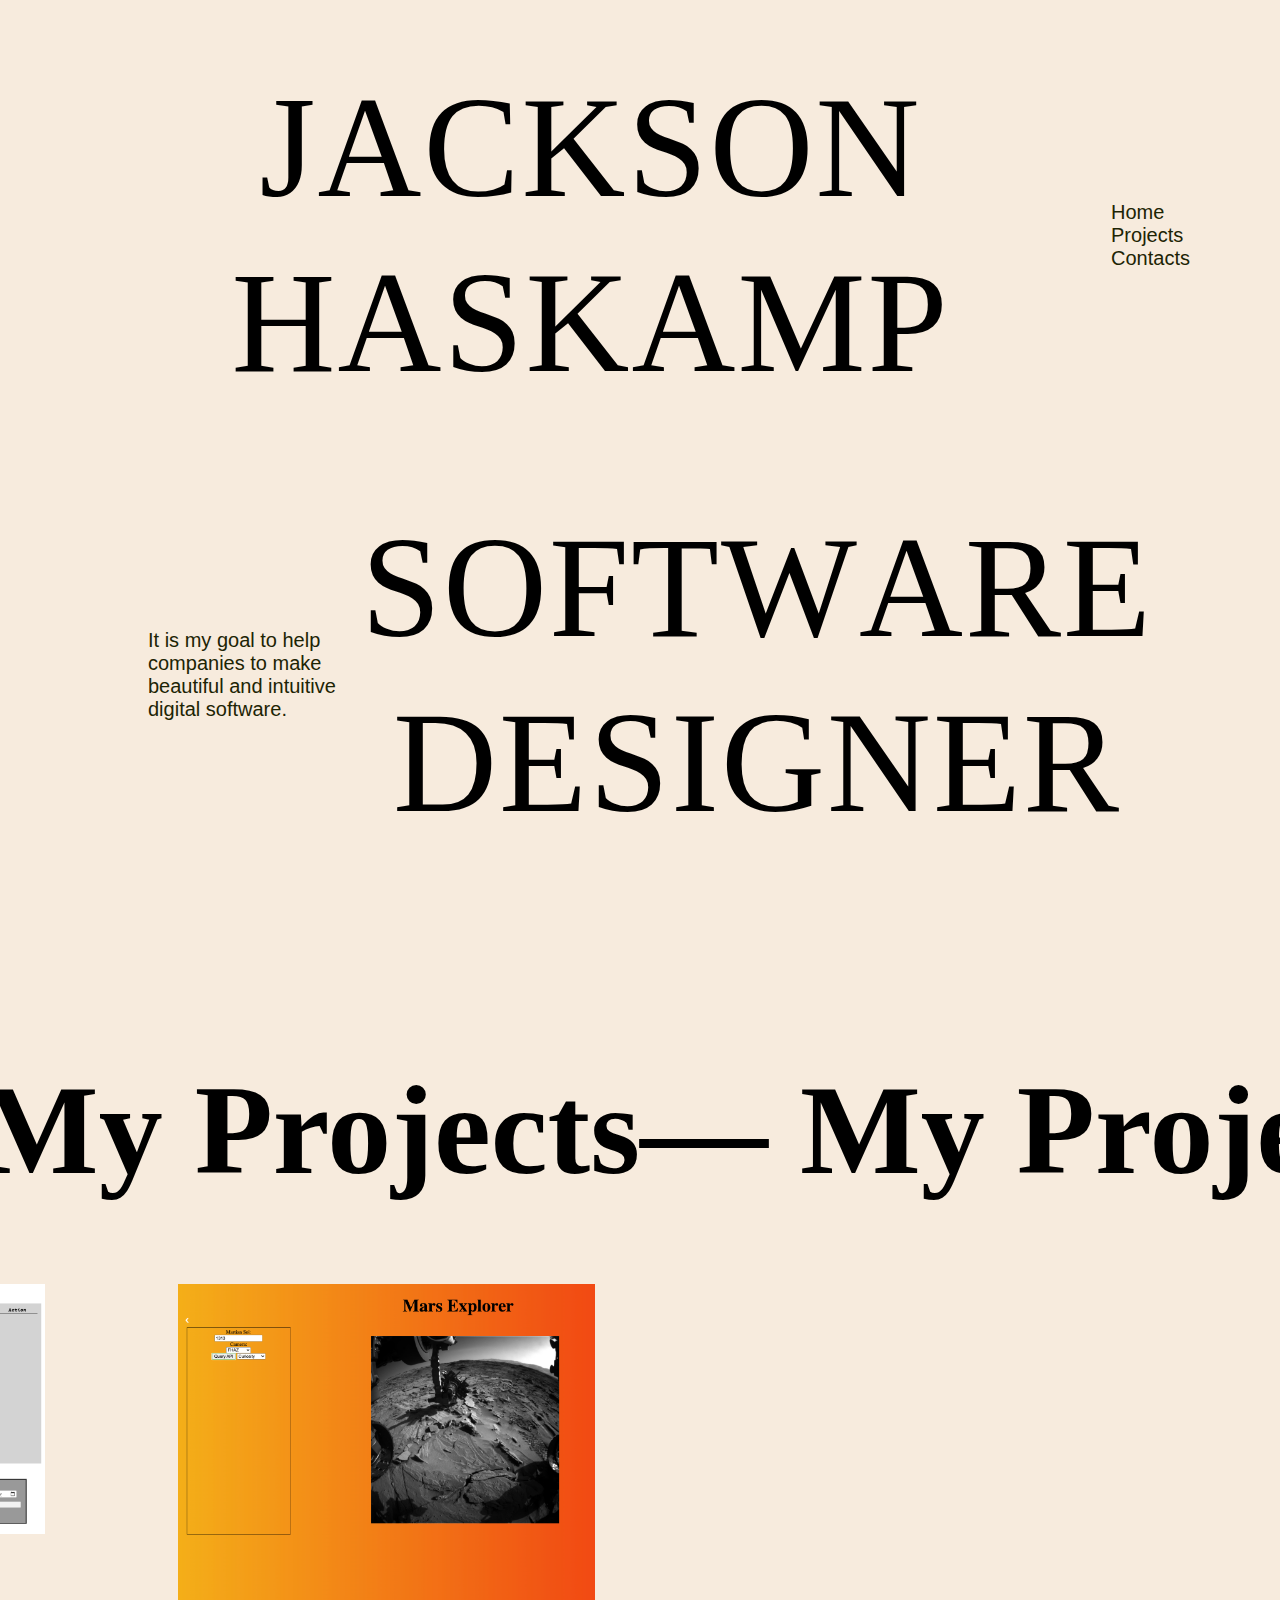
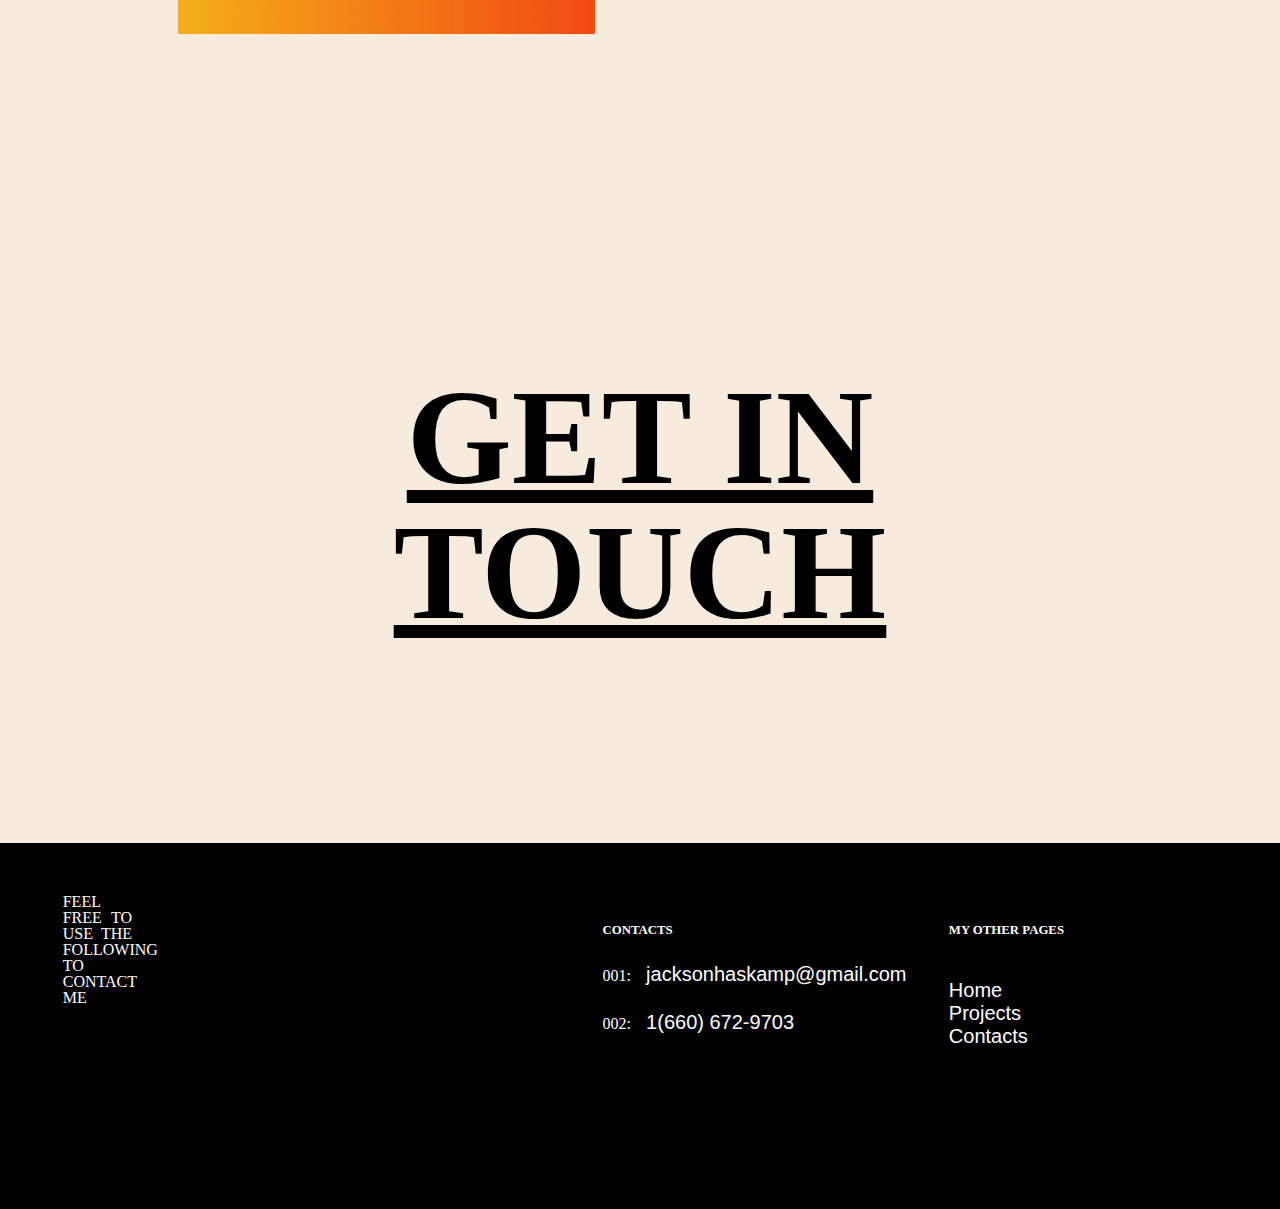
==== index.html @ 6d9b4dc5 "added fg-pages" ====
<!DOCTYPE html>
<!--Font theme used/inspired:
    Pickle Bloom by taraashleyward
    https://www.colourlovers.com/color/807F79/Pewter_Figurine

    also, Fortress by ABParsons
    https://www.colourlovers.com/palette/4831342/fortress
-->
<html lang="en">
  <head>
    <meta charset="UTF-8">
    <meta name="viewport" content="width=device-width, initial-scale=1.0">
    <meta http-equiv="X-UA-Compatible" content="ie=edge">
    <title>Jackson Haskamp</title>
    <link rel="stylesheet" href="styles.css">
    <link rel="stylesheet" href="assets/hover.css">
    <script src="https://ajax.googleapis.com/ajax/libs/jquery/3.5.1/jquery.min.js"></script>
      
  </head>
  <body>
        <header>
            <div id="header-container">
                <div class="fullname-container layer2">
                    <div class="name-container firstname">
                        <span class="letter">J</span>
                        <span class="letter">A</span>
                        <span class="letter">C</span>
                        <span class="letter">K</span>
                        <span class="letter">S</span>
                        <span class="letter">O</span>
                        <span class="letter">N</span>
                    </div>
                     <div class="name-container lastname">
                        <span class="letter">H</span>
                        <span class="letter">A</span>
                        <span class="letter">S</span>
                        <span class="letter">K</span>
                        <span class="letter">A</span>
                        <span class="letter">M</span>
                        <span class="letter">P</span>
                     </div>

                </div>

                
            </div>
                <nav class="nav-links">
                    <ul>
                        <li><a>Home</a></li>
                        <!-- <li><a>About</a></li> -->
                        <li><a href="#project-ticker">Projects</a></li>
                        <li><a>Contacts</a></li>
                    </ul>
                    
                </nav>
             
        </header>
      <header>
          <nav class="nav-links">
                    <li>It is my goal to help companies to make beautiful and intuitive digital software.</li>
                </nav>
            <div class="header-container">
                <div class="fullname-container layer2">
                    <div class="name-container firstname">
                        <span class="letter">S</span>
                        <span class="letter">O</span>
                        <span class="letter">F</span>
                        <span class="letter">T</span>
                        <span class="letter">W</span>
                        <span class="letter">A</span>
                        <span class="letter">R</span>
                        <span class="letter">E</span>
                    </div>
                     <div class="name-container lastname">
                        <span class="letter">D</span>
                        <span class="letter">E</span>
                        <span class="letter">S</span>
                        <span class="letter">I</span>
                        <span class="letter">G</span>
                        <span class="letter">N</span>
                        <span class="letter">E</span>
                        <span class="letter">R</span>
                     </div>

                </div>

                
            </div>
                
             
        </header>
      <main class="main-content">
         
             
          
        <section class="project-section">
          
            <div id="project-ticker" class="ticker">
                    <h1 id="project-header">— My Projects</h1>
                    <h1 id="project-header">— My Projects</h1>
                    <h1 id="project-header">— My Projects</h1>
                    <h1 id="project-header">— My Projects</h1>
                    <h1 id="project-header">— My Projects</h1>
                    <h1 id="project-header">— My Projects</h1>
                    <h1 id="project-header">— My Projects</h1>
                    <h1 id="project-header">— My Projects</h1>
                    <h1 id="project-header">— My Projects</h1>
                    <h1 id="project-header">— My Projects</h1>
                    <h1 id="project-header">— My Projects</h1>
                    <h1 id="project-header">— My Projects</h1>
                    <h1 id="project-header">— My Projects</h1>
                    <h1 id="project-header">— My Projects</h1>
                    <h1 id="project-header">— My Projects</h1>
                    <h1 id="project-header">— My Projects</h1>
                    
                </div>
            <div class="project-flex-box">
                
                
                <div class="flex-row">
                    <div onclick="window.location.href = 'to-do-list.html';" id="to-do-list-thumbnail" class="hvr-bob"></div>
                     <div class="spacer"></div>
                    <div id="mars-thumbnail" onclick="window.location.href = 'Mars_Rover_API/index.html';" class="hvr-bob"></div>
                    <div class="spacer"></div>
                    <div onclick="window.location.href = 'Ableton/index.html';"  id="ableton-thumbnail" class="hvr-bob"></div>
                    
                </div>
                
            </div>
            
            
          </section>
          
            
      </main>
      <section>
        <h1 class="footer-header">GET IN TOUCH</h1>
      </section>
      <footer id="_footer">
        
        <div class="footer-container">
            
            <div class="footer-grid">
                <div class="fg-desc">
                    <div>FEEL FREE TO USE THE FOLLOWING TO CONTACT ME</div>
                </div>
                <div class="fg-socials">
                    
                </div>
                <div class="fg-contacts">
                    <h4 class="footer-gen-title">CONTACTS</h4>
                    
                    <div class="fg-contact-items">
                        <span class="c-num">001:</span> <a class="f-link" href="mailto:jacksonhaskamp@gmail.com"> jacksonhaskamp@gmail.com</a>
                    </div>
                    <div class="fg-contact-items">
                         <span class="c-num">002:</span> <a class="f-link">1(660) 672-9703</a>
                    </div>
                   
                    
                   
                </div>
                <div class="fg-pages">
                    <h4 class="footer-gen-title">MY OTHER PAGES</h4>
                    <div>
                        <ul class="page-links">
                            <li><a class="f-link" href="#header-container ">Home</a></li>
                            <!-- <li><a class="f-link" href>About</a></li> -->
                            <li><a class="f-link" href="#project-ticker">Projects</a></li>
                            <li><a class="f-link" href="#_footer">Contacts</a></li>
                        </ul>
                        
                    </div>
                </div>
            </div>
          
        </div>
      </footer>
	
  </body>
    <script src="app.js"></script>
</html>
---- styles.css ----
@font-face { font-family: Oswald; src: url('assets/Oswald-VariableFont_wght.TTF'); } 

section {
    position: relative;
    display: flex;
    flex-direction: column;
    align-items: center;
    min-height: 450px;
    padding: 100px 20vw;
    text-align: center;
}
section h1 {
    margin-bottom: 10vh;

}
.page-links {
    list-style: none;
    text-align: left;
    padding-left: 0;
}
.page-links li a {
    color: white;
    text-decoration: none;
    text-decoration-color: white;
}
footer {
    margin-top: 1vw;
    padding-top: 4vw;
    background-color: black;
}
.footer-grid {
    
    display: grid;
    width: 100%;
    grid-template-columns: 14.11% 27.06% 27.06% 31.77%;
    grid-auto-flow: column;
    color: white;
}
.footer-container {
   
    width: 100%;
    position: relative;
    padding-left: 4.9vw;
    padding-right: 4.9vw;
    height: 35vh;
    
    color: white;
}
.c-num {
    margin-right: .875vw;
}
.f-link {
    text-decoration: none;
    color: white;
    font-size: 1    vw;
   
}
.fg-desc {
/*    font-size: .625vw;*/
    line-height: 1em;
    max-width: 5.41667vw;
    text-align: justify;
}
.footer-header {
    text-align: center;
    color: black;
    
    line-height: 1em;
    font-size: 15vh;
    text-decoration-line: underline;
    text-decoration-style: solid;
    
}
.footer-gen-title {
    font-size: 1vw;
    line-height: 1em;
    padding-bottom: 0;
    margin-bottom: 0;
}
.fg-contacts {
    display: block;
}
.fg-contacts > * {
   padding: .8rem;
}
.fg-pages > * {
    padding: .8rem;
 }

.fg-contact-items {
    display: block;
}
body {
   
    box-sizing: border-box;
    margin: 0;
    padding: 0;
    
    background-color: rgb(247, 235, 221);
}
li, a, button {
    font-family: "Oswald", sans-serif;
    font-weight: 500;
    font-size: 20px;
    color: #1D2404;
    text-decoration: none;
}
header {
    display: flex;
    justify-content: space-between;
    align-items: center;
    padding: 30px 10%;

}
#header-container {
    display: flex;
    justify-content: space-between;
    align-items: center;
    padding: 30px 10%;
   
}
.logo {
    cursor: pointer;
    
}
.nav-links {
    list-style: none;
    flex-direction: column;
    
}
.nav-links li {
    display: flex;
    padding: 0px 20px;
    flex-direction: column;
}

.nav-links li a {
    transition: all 0.4s ease 0s;
}
.nav-links li a:hover {
    transition: all 0.3s ease 0s;
    color: #164459;
}
button {
    padding: 10px 25px;
    background-color: rgba(22,68,89,1);
    border: none;
    border-radius: 55px;
    cursor: pointer;
     transition: all 0.4s ease 0s;
}
button:hover {
    background-color: rgba(22,68,89,0.8);
}





.spacer {
    
    width: 10%;
    background-repeat: no-repeat;
    background-position: center;
    background-size: cover;
    
}
.flex {
    display: flex;
    flex-direction: row;
}
.main-content {
    height: 100vh;
   
}


.name-container {
    display: flex;
    flex-flow: row;
}
.fullname-container {
    display: flex;
    flex-flow: column;
    align-items: center;
    

}

.letter {
    font-size: 9em;
    margin: 5px 1px;
}
.flex-row {
    display: flex;
    flex-flow: row;
    justify-content: space-between;
}
#to-do-list-thumbnail {
     background-image: url(assets/Todo-list-thumnail.png);
     background-repeat: no-repeat;
    background-size: cover;
    width: 240px;
    height: 250px;
}
#ableton-thumbnail {
    background-image: url(assets/AbletonThumbnail.png);
     background-repeat: no-repeat;
    background-size: cover;
    width: 850px;
    height: 450px;
    overflow: visible;
}
#mars-thumbnail {
    background-image: url(assets/Mars-API-Thumbmnail.png);
    background-repeat: no-repeat;
    background-size: cover;
    width: 500px;
    height: 350px;
}
#project-header {
    font-size: 10vw;
    line-height: 1em;
    
}
.ticker {
    display: flex;
    white-space: nowrap;
    align-items: center;
    width: fit-content; 
    
/*   ticker animation codepen : https://codepen.io/lewismcarey/pen/GJZVoG */
    -webkit-animation-iteration-count: infinite; 
            animation-iteration-count: infinite;
    -webkit-animation-timing-function: ease-in;
            animation-timing-function: ease-in;
    animation-duration: 25s;
    animation-direction: linear;
    animation-duration: 25s;

  animation: ticker 10s ease-in infinite;
    
}
html, body {
    max-width: 100%;
    overflow-x: hidden;
}


@keyframes ticker {
  0% {
    transform: translate3d(0, 0, 0);
  }

  100% {
    transform: translate3d(-108rem, 0, 0);
  }
}
@keyframes ticker-reverse {
  0% {
    transform: translate3d(0, 0, 0);
  }

  100% {
    transform: translate3d(108rem, 0, 0);
  }
}
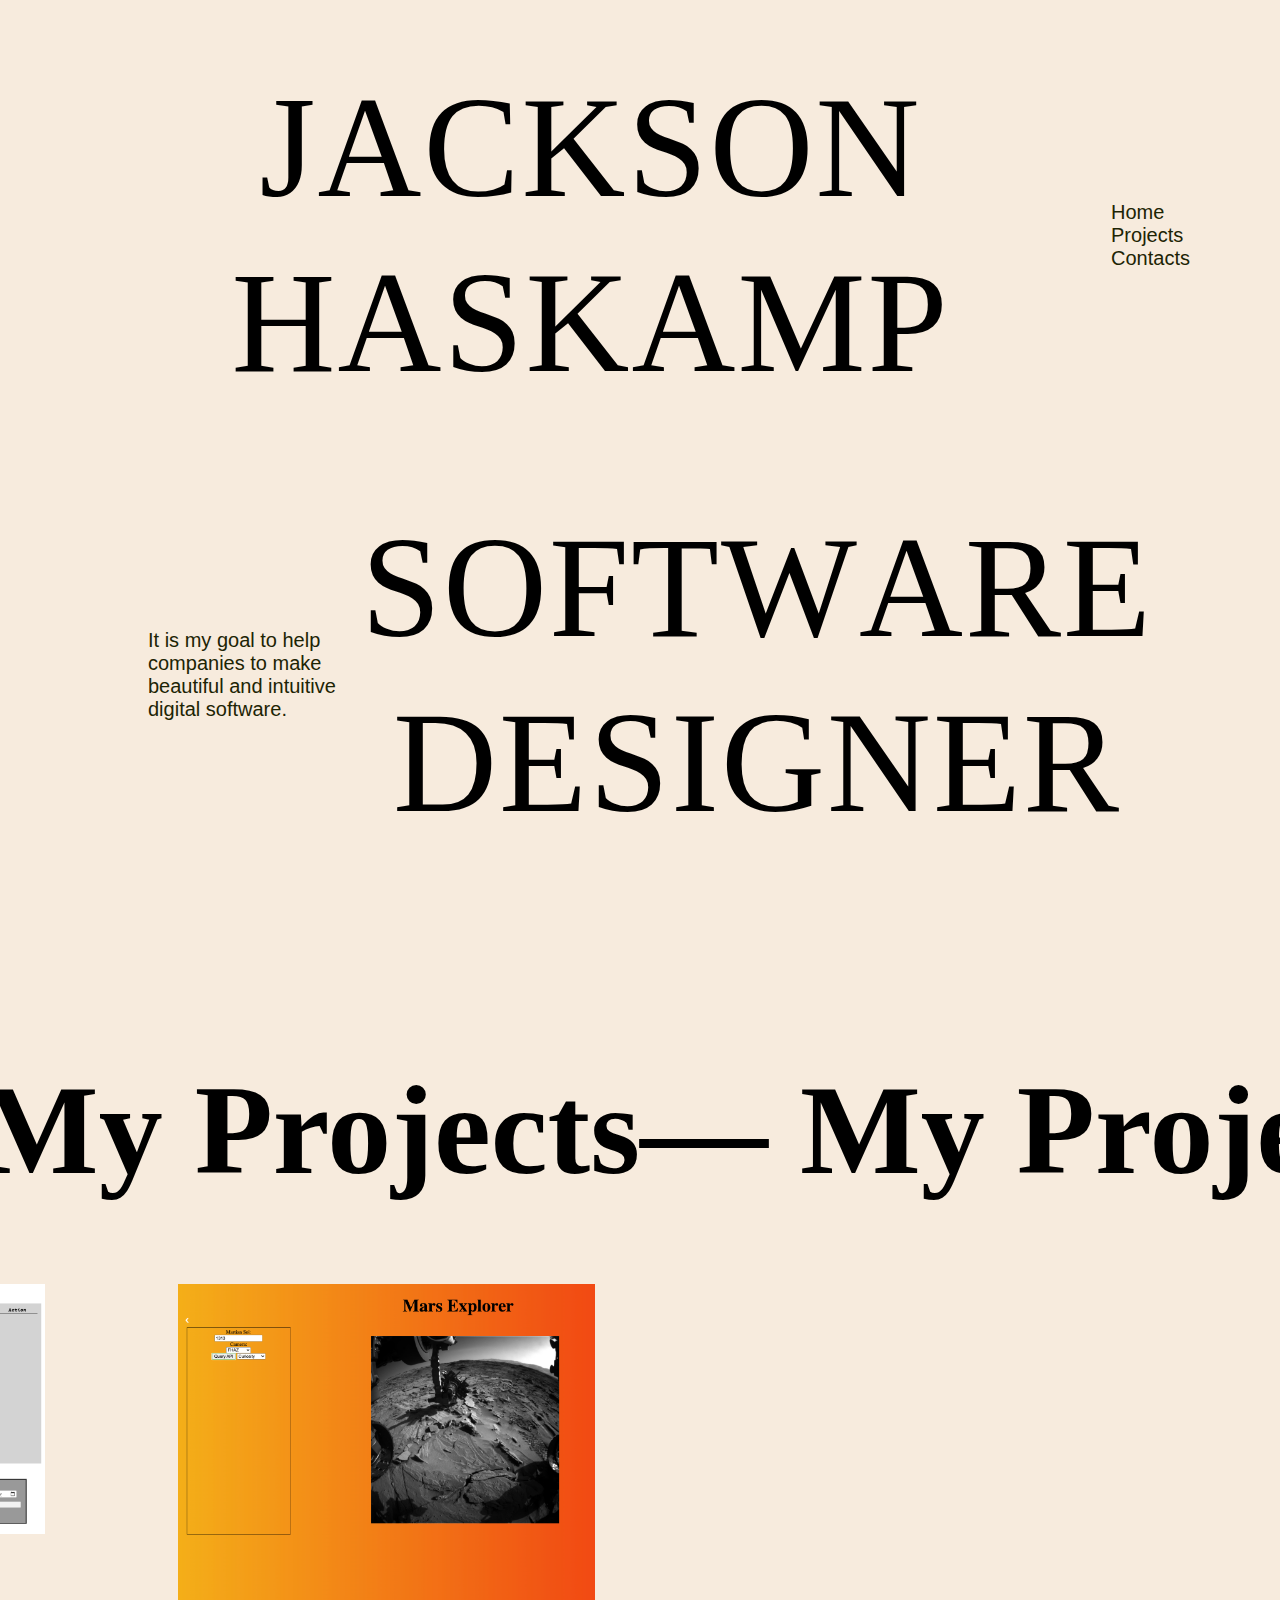
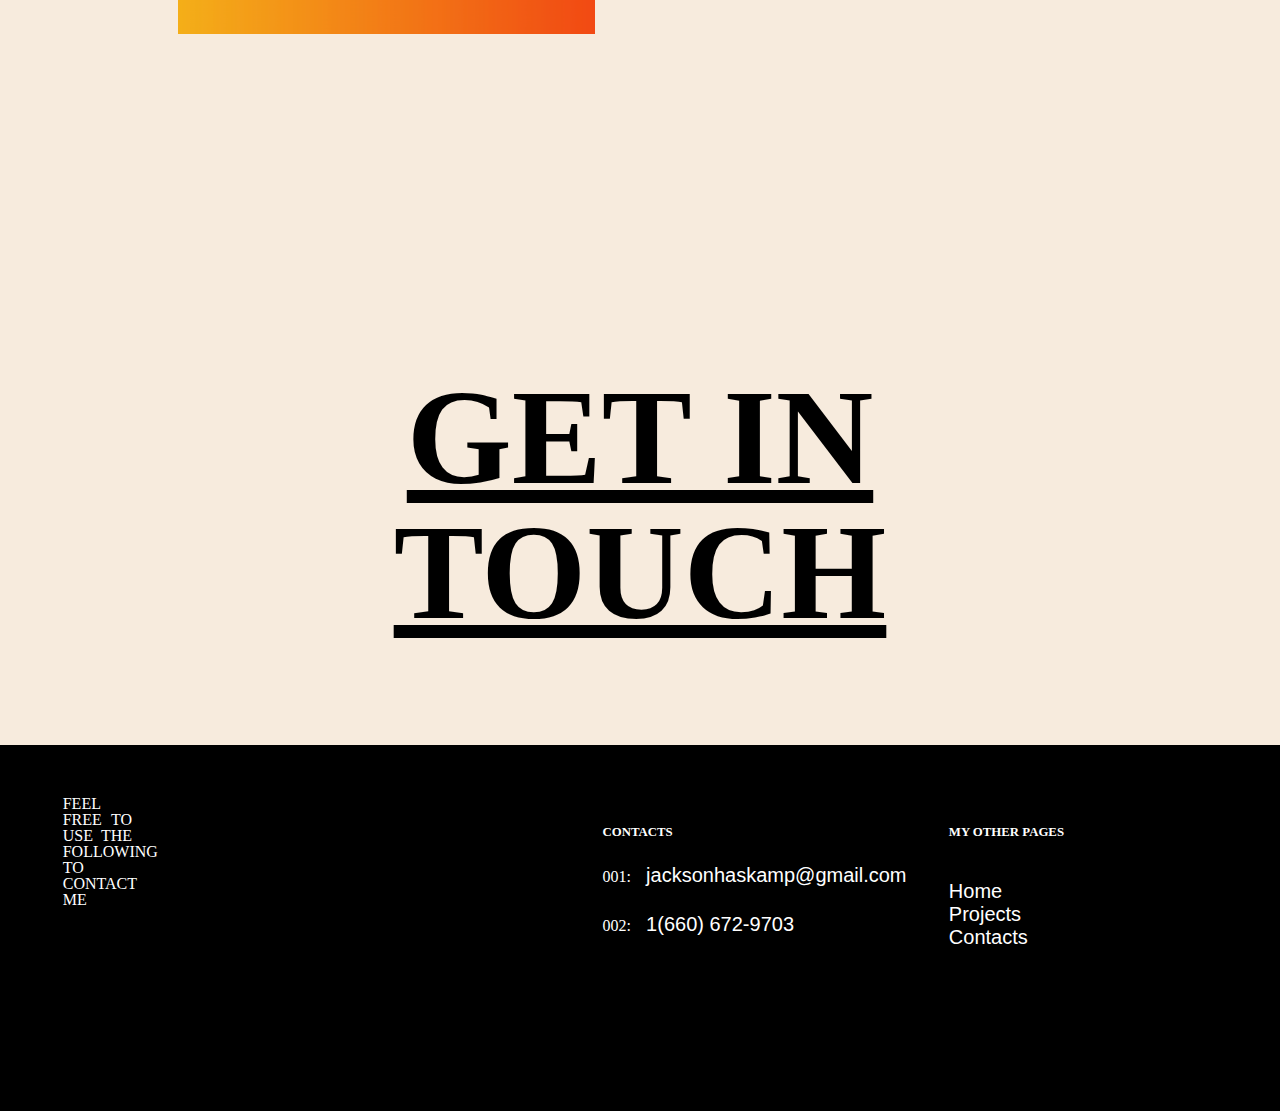
==== commit 9e03ce87: "added a tag hrefs and footer title stylings" ====
--- a/index.html
+++ b/index.html
@@ -46,10 +46,10 @@
             </div>
                 <nav class="nav-links">
                     <ul>
-                        <li><a>Home</a></li>
+                        <li><a href="#header-container">Home</a></li>
                         <!-- <li><a>About</a></li> -->
                         <li><a href="#project-ticker">Projects</a></li>
-                        <li><a>Contacts</a></li>
+                        <li><a href="#_footer">Contacts</a></li>
                     </ul>
                     
                 </nav>
@@ -133,7 +133,7 @@
           
             
       </main>
-      <section>
+      <section class="footer-header-section">
         <h1 class="footer-header">GET IN TOUCH</h1>
       </section>
       <footer id="_footer">
--- a/styles.css
+++ b/styles.css
@@ -61,10 +61,13 @@
     max-width: 5.41667vw;
     text-align: justify;
 }
+.footer-header-section {
+    padding-bottom: .175vw;
+    height: 10vh;
+}
 .footer-header {
     text-align: center;
     color: black;
-    
     line-height: 1em;
     font-size: 15vh;
     text-decoration-line: underline;
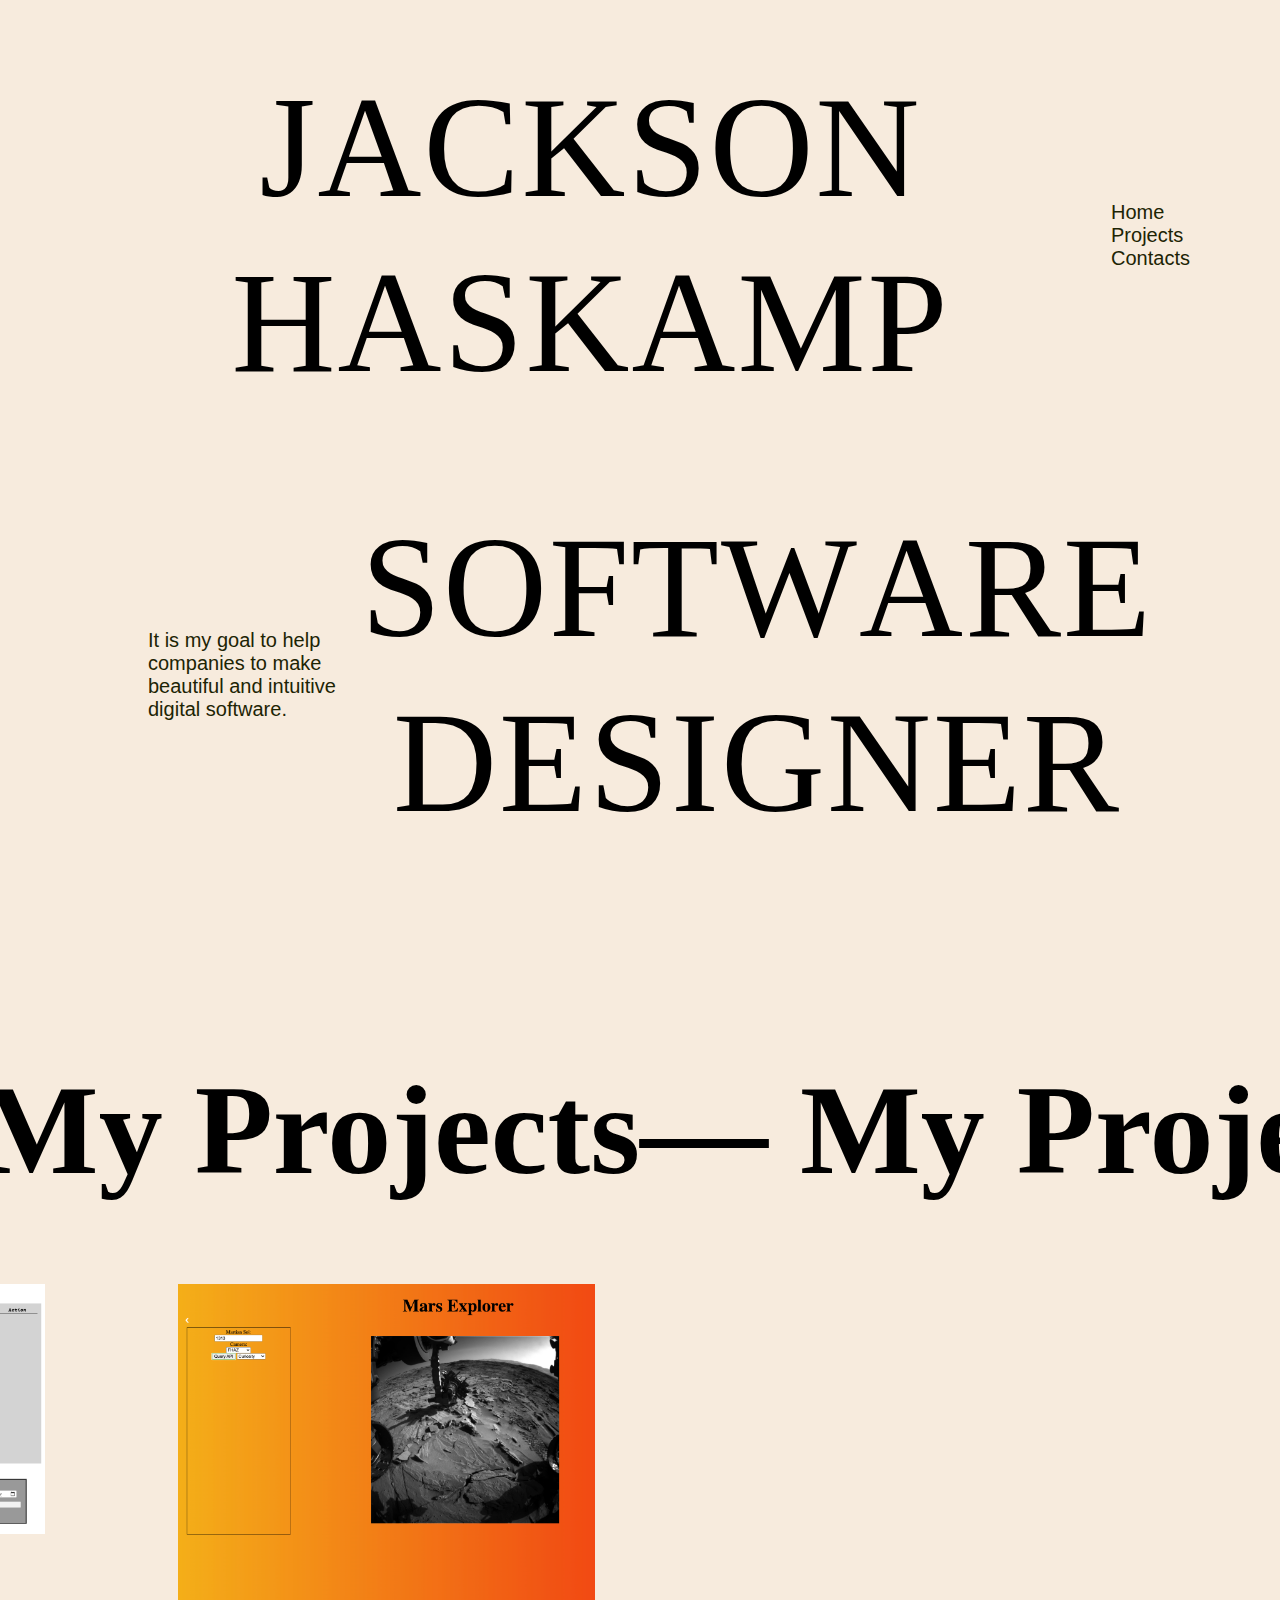
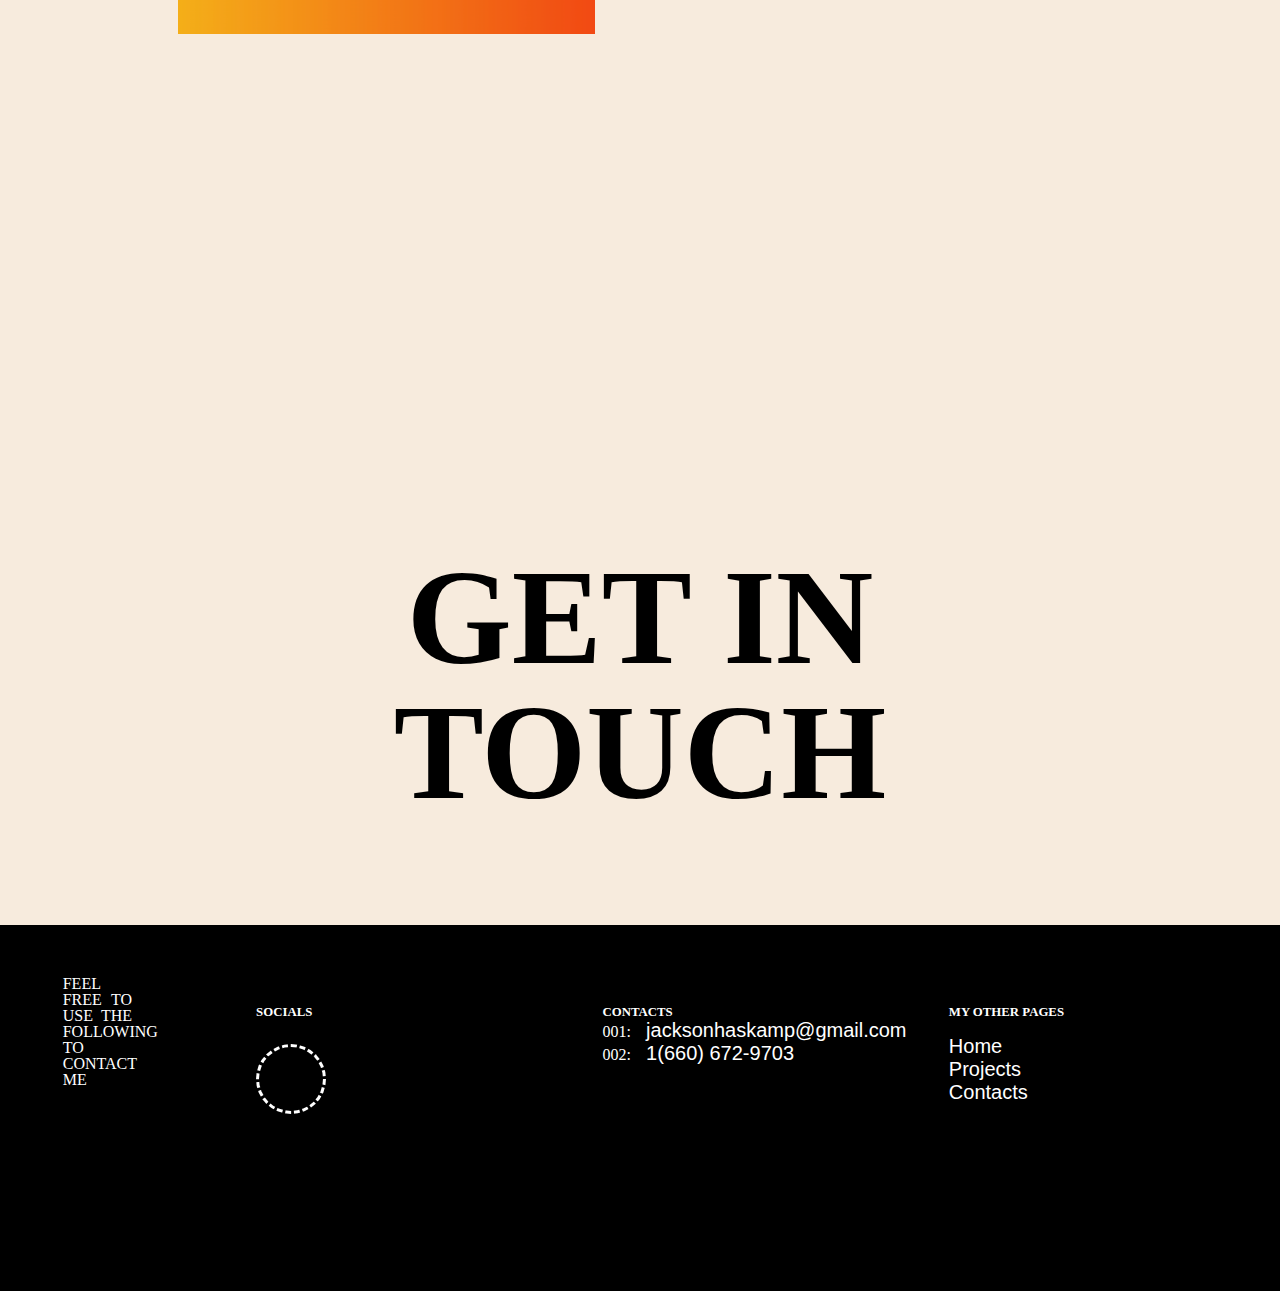
==== commit 0a1c510f: "created base social-bubble" ====
--- a/index.html
+++ b/index.html
@@ -135,6 +135,11 @@
       </main>
       <section class="footer-header-section">
         <h1 class="footer-header">GET IN TOUCH</h1>
+        <!-- <div class="cards">
+
+
+
+        </div> -->
       </section>
       <footer id="_footer">
         
@@ -145,7 +150,12 @@
                     <div>FEEL FREE TO USE THE FOLLOWING TO CONTACT ME</div>
                 </div>
                 <div class="fg-socials">
-                    
+                    <h4 class="footer-gen-title">SOCIALS</h4>
+                    <div class="bubble-container">
+
+                        <div class="social-bubble"></div>
+
+                    </div>
                 </div>
                 <div class="fg-contacts">
                     <h4 class="footer-gen-title">CONTACTS</h4>
--- a/styles.css
+++ b/styles.css
@@ -70,8 +70,8 @@
     color: black;
     line-height: 1em;
     font-size: 15vh;
-    text-decoration-line: underline;
-    text-decoration-style: solid;
+    /* text-decoration-line: underline; */
+    /* text-decoration-style: solid; */
     
 }
 .footer-gen-title {
@@ -83,10 +83,8 @@
 .fg-contacts {
     display: block;
 }
-.fg-contacts > * {
-   padding: .8rem;
-}
-.fg-pages > * {
+
+.fg-pages, .fg-contacts, .fg-socials > * {
     padding: .8rem;
  }
 
@@ -173,7 +171,7 @@
     flex-direction: row;
 }
 .main-content {
-    height: 100vh;
+    height: 120vh;
    
 }
 
@@ -226,6 +224,7 @@
     line-height: 1em;
     
 }
+
 .ticker {
     display: flex;
     white-space: nowrap;
@@ -269,4 +268,12 @@
   }
 }
 
-
+.social-bubble {
+    width: 4rem;
+    background-color: black;
+    border-color: white;
+    border-style: dashed;
+    height: 4rem;
+    border-radius: 50%;
+}
+
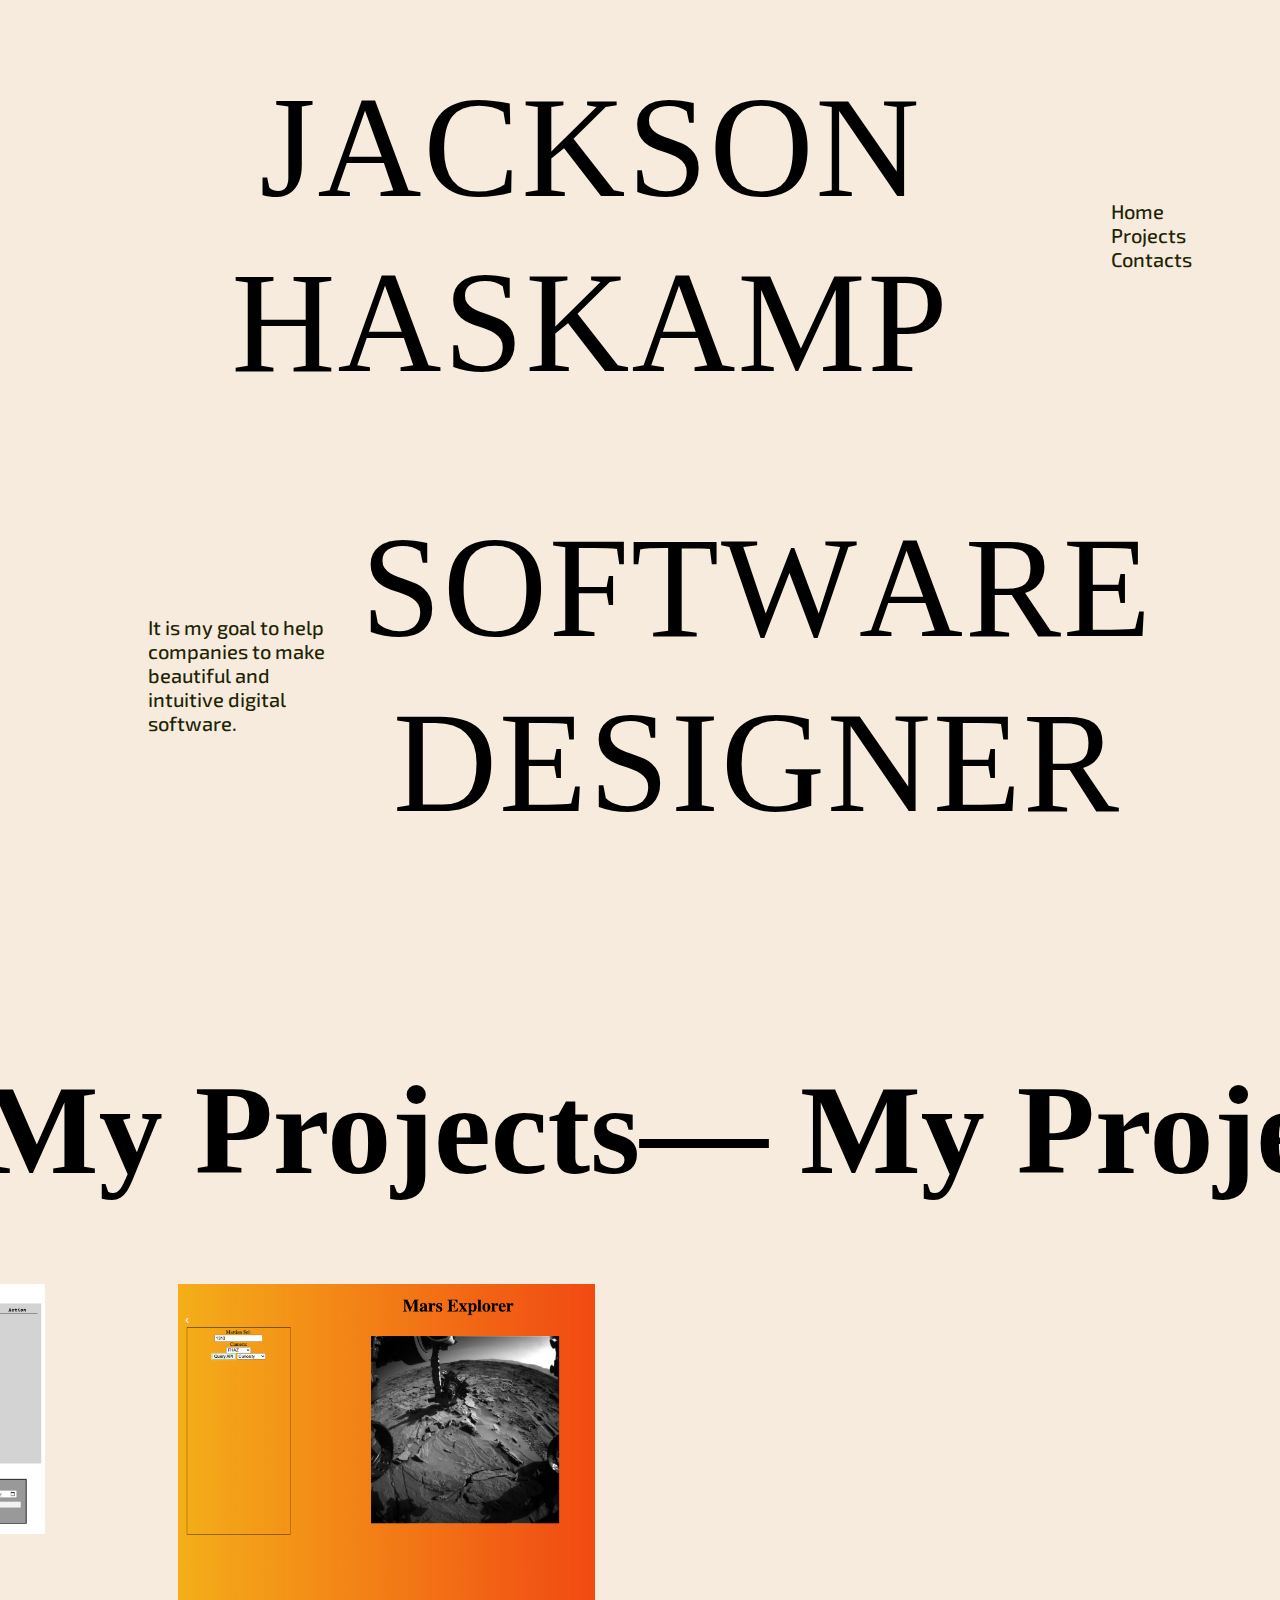
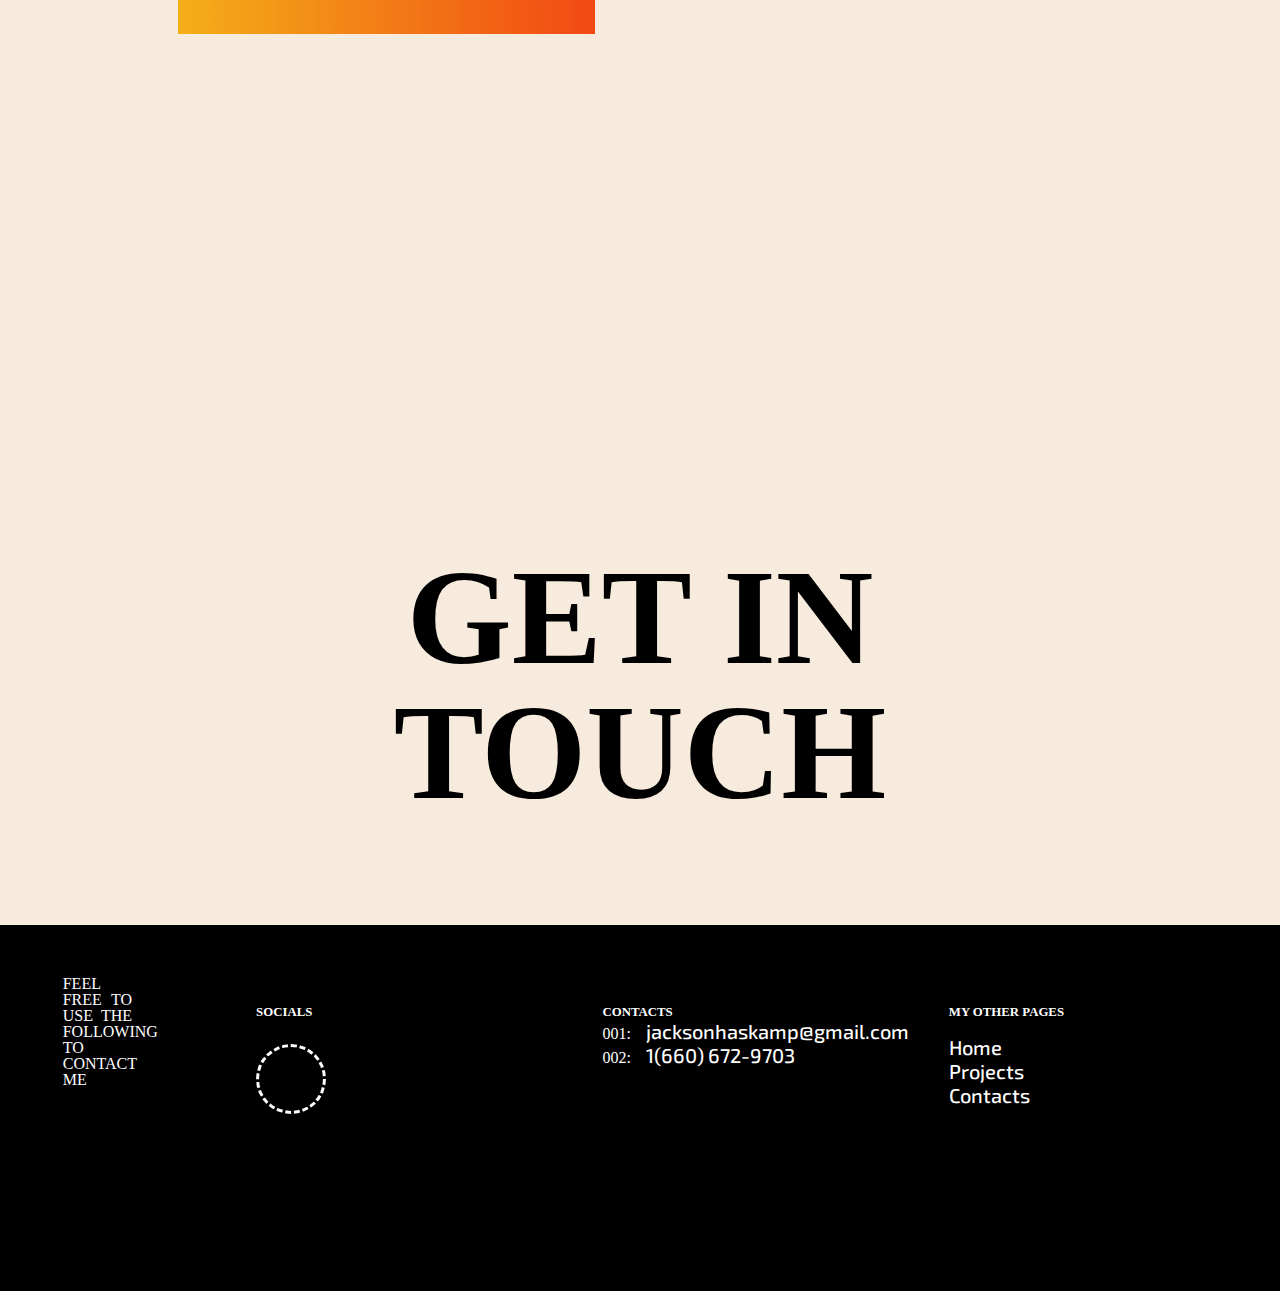
==== commit 1bee597f: "updated font" ====
--- a/index.html
+++ b/index.html
@@ -14,6 +14,9 @@
     <title>Jackson Haskamp</title>
     <link rel="stylesheet" href="styles.css">
     <link rel="stylesheet" href="assets/hover.css">
+    <link rel="preconnect" href="https://fonts.googleapis.com">
+<link rel="preconnect" href="https://fonts.gstatic.com" crossorigin>
+<link href="https://fonts.googleapis.com/css2?family=Exo+2:wght@600&display=swap" rel="stylesheet">
     <script src="https://ajax.googleapis.com/ajax/libs/jquery/3.5.1/jquery.min.js"></script>
       
   </head>
--- a/styles.css
+++ b/styles.css
@@ -1,4 +1,5 @@
-@font-face { font-family: Oswald; src: url('assets/Oswald-VariableFont_wght.TTF'); } 
+/* @font-face { font-family: Oswald; src: url('assets/Oswald-VariableFont_wght.TTF'); }  */
+
 
 section {
     position: relative;
@@ -100,7 +101,8 @@
     background-color: rgb(247, 235, 221);
 }
 li, a, button {
-    font-family: "Oswald", sans-serif;
+    /* font-family: "Oswald", sans-serif; */
+    font-family: 'Exo 2', sans-serif;
     font-weight: 500;
     font-size: 20px;
     color: #1D2404;
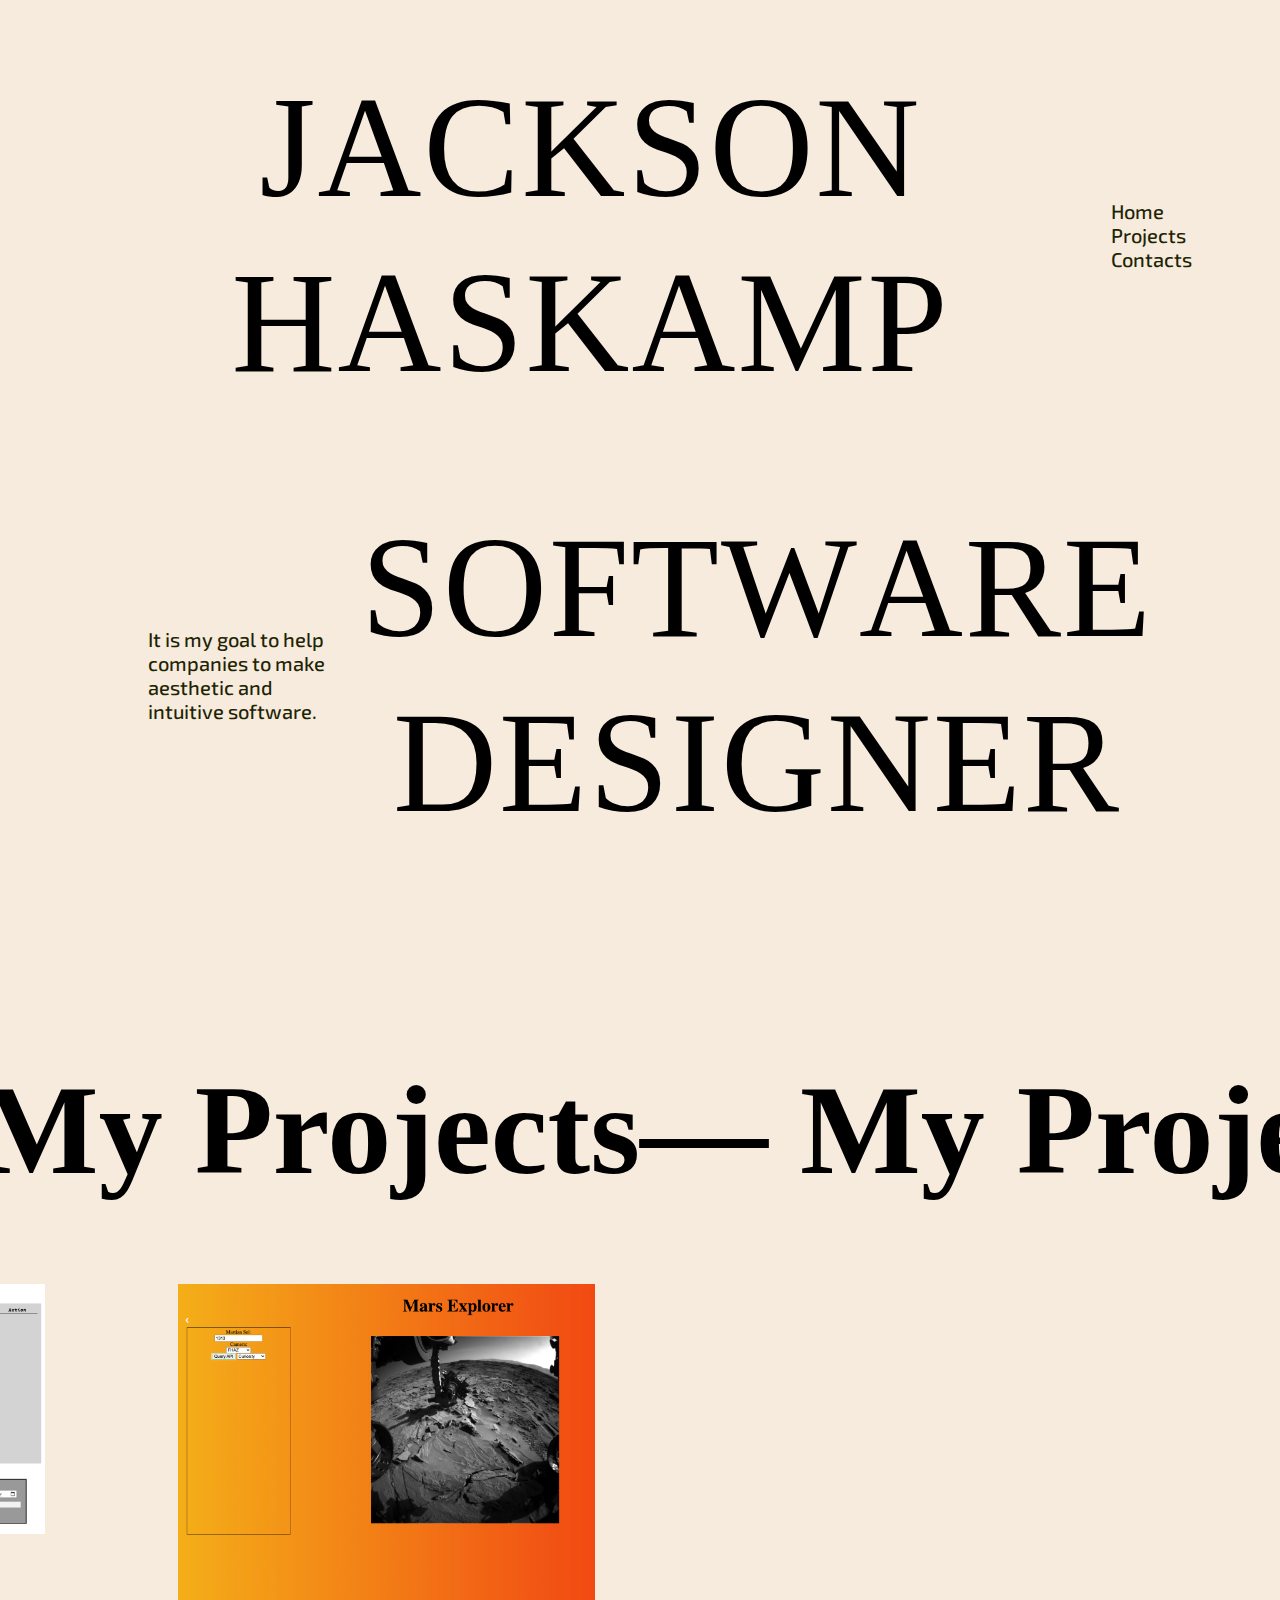
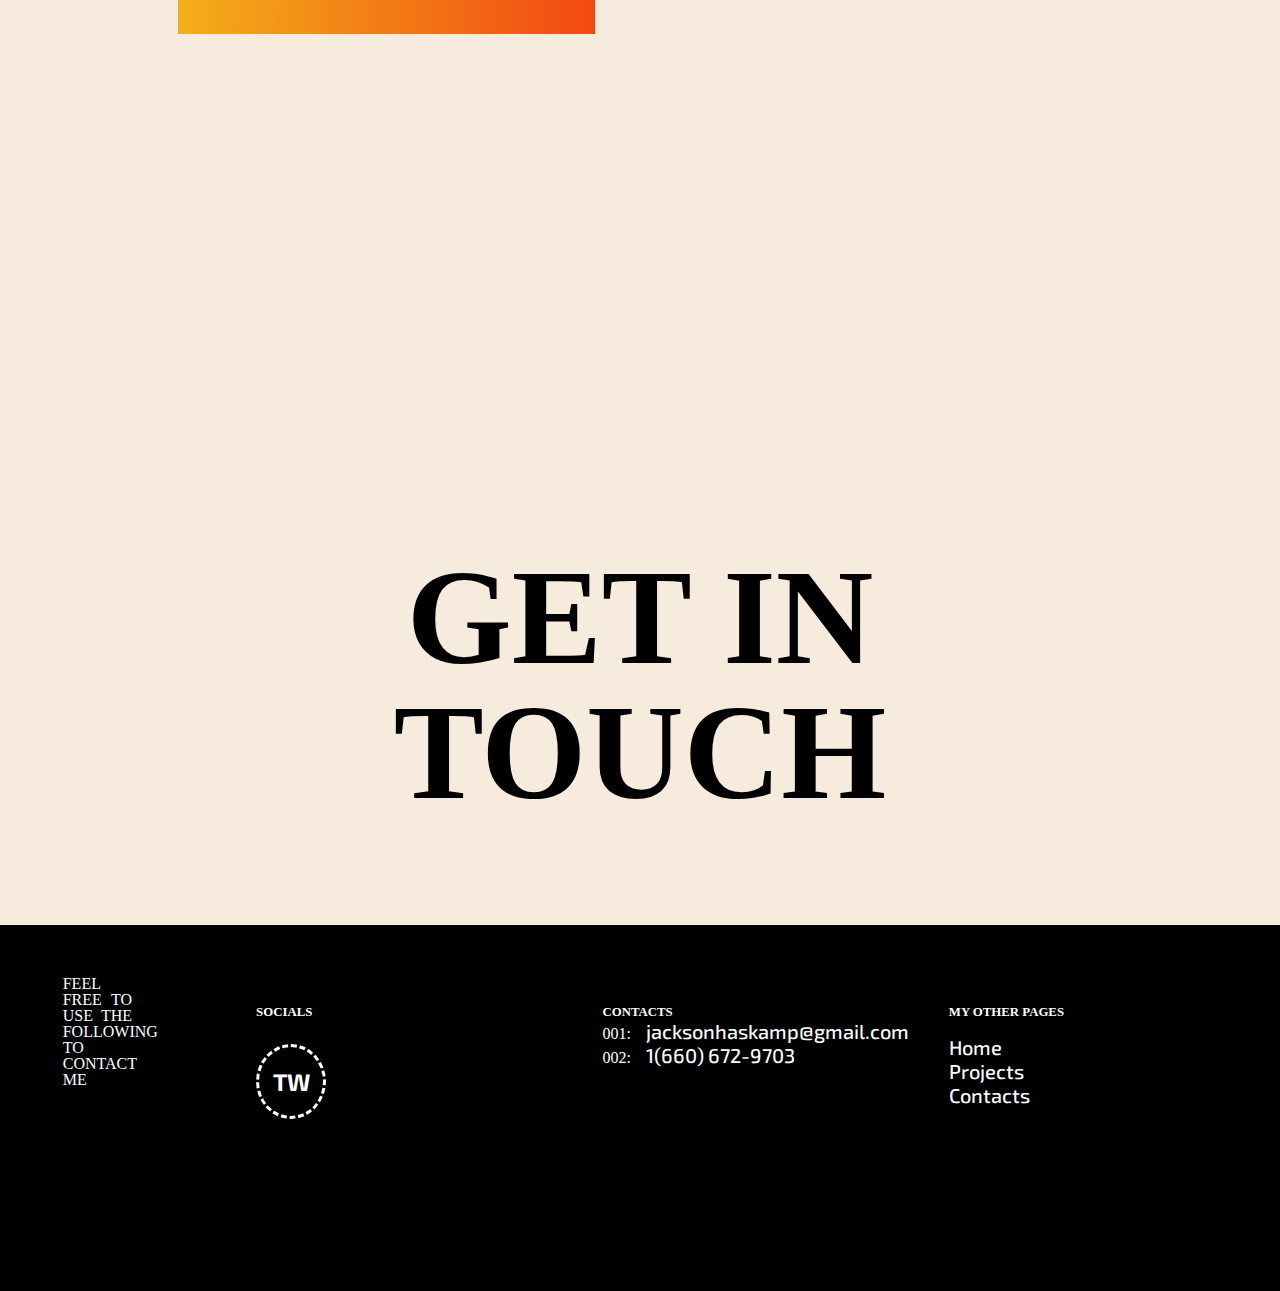
==== commit 225fde29: "fixed link to ableton, added TW link" ====
--- a/index.html
+++ b/index.html
@@ -60,7 +60,7 @@
         </header>
       <header>
           <nav class="nav-links">
-                    <li>It is my goal to help companies to make beautiful and intuitive digital software.</li>
+                    <li>It is my goal to help companies to make aesthetic and intuitive software.</li>
                 </nav>
             <div class="header-container">
                 <div class="fullname-container layer2">
@@ -156,7 +156,7 @@
                     <h4 class="footer-gen-title">SOCIALS</h4>
                     <div class="bubble-container">
 
-                        <div class="social-bubble"></div>
+                        <div class="social-bubble"><h2><a href="https://twitter.com/HaskampJackson">TW</a></h2></div>
 
                     </div>
                 </div>
--- a/styles.css
+++ b/styles.css
@@ -277,5 +277,13 @@
     border-style: dashed;
     height: 4rem;
     border-radius: 50%;
-}
-
+    padding-bottom: 5px;
+    text-align: center;
+}
+h2 a {
+   color: white;
+   font-weight: bold;
+   font-size: 1.5rem;
+   padding: .2rem;
+   
+}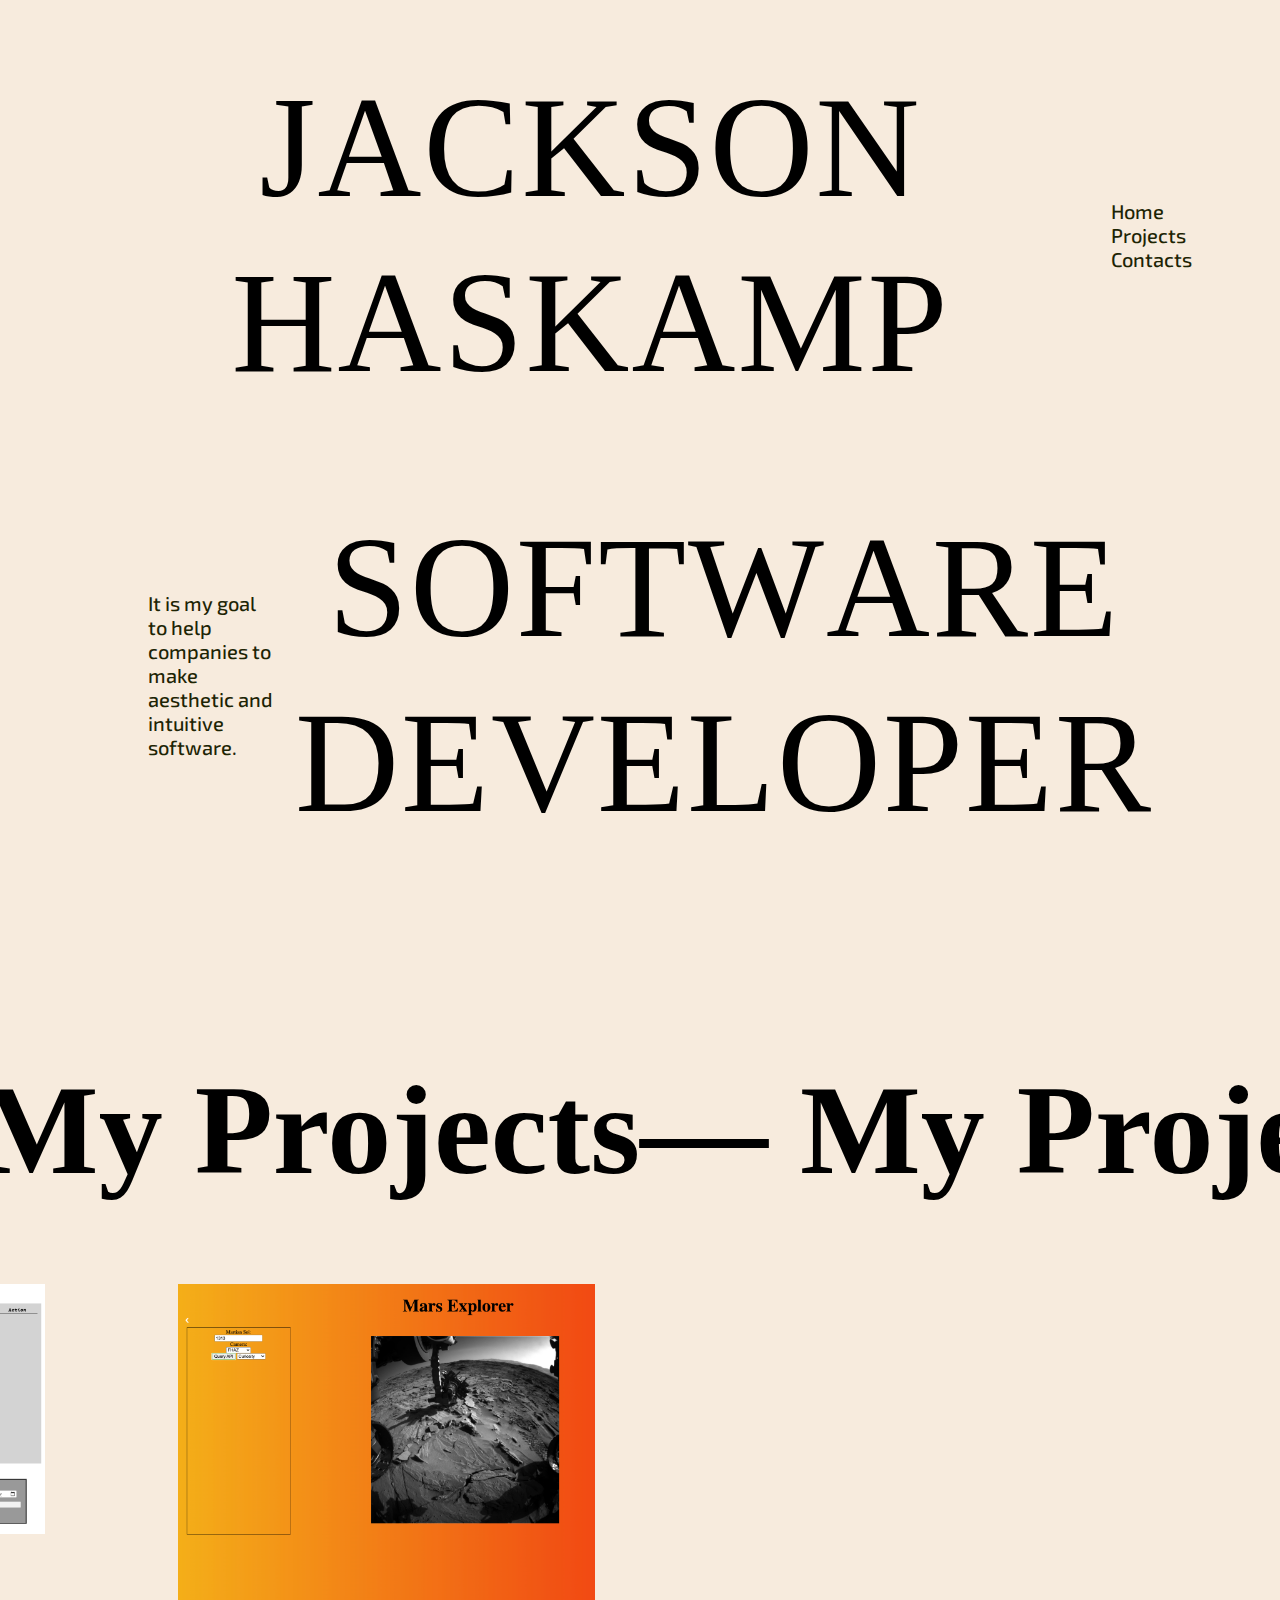
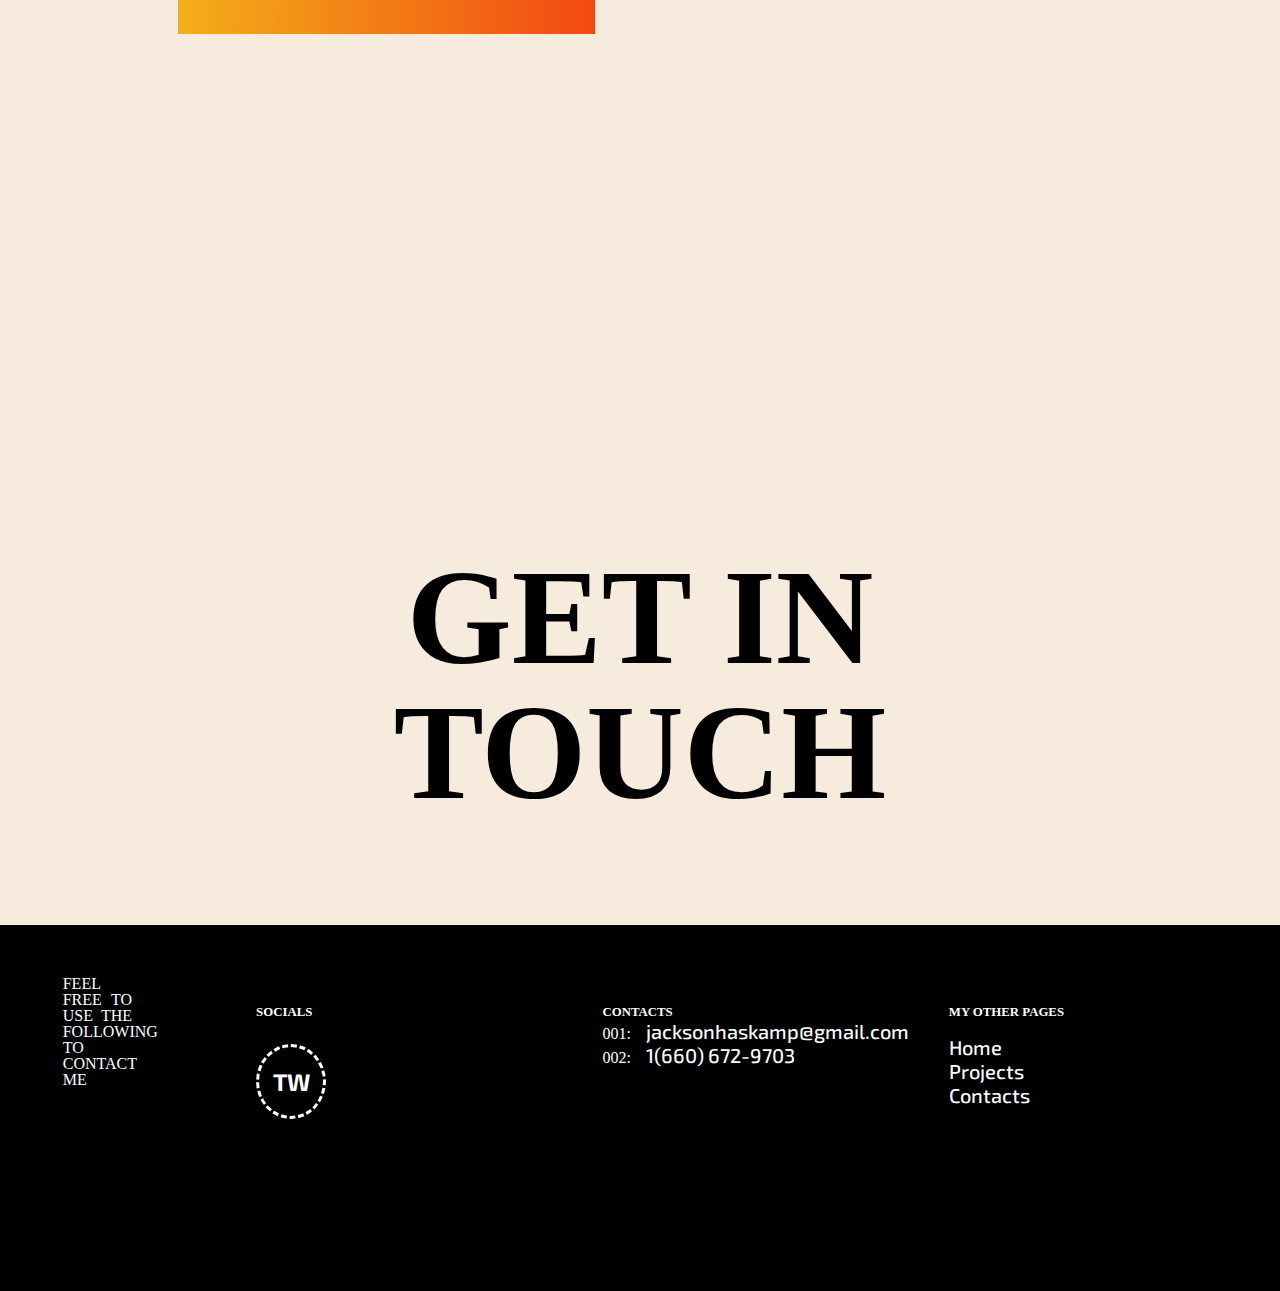
==== commit ef9d67ed: "changed career title" ====
--- a/index.html
+++ b/index.html
@@ -77,10 +77,11 @@
                      <div class="name-container lastname">
                         <span class="letter">D</span>
                         <span class="letter">E</span>
-                        <span class="letter">S</span>
-                        <span class="letter">I</span>
-                        <span class="letter">G</span>
-                        <span class="letter">N</span>
+                        <span class="letter">V</span>
+                        <span class="letter">E</span>
+                        <span class="letter">L</span>
+                        <span class="letter">O</span>
+                        <span class="letter">P</span>
                         <span class="letter">E</span>
                         <span class="letter">R</span>
                      </div>
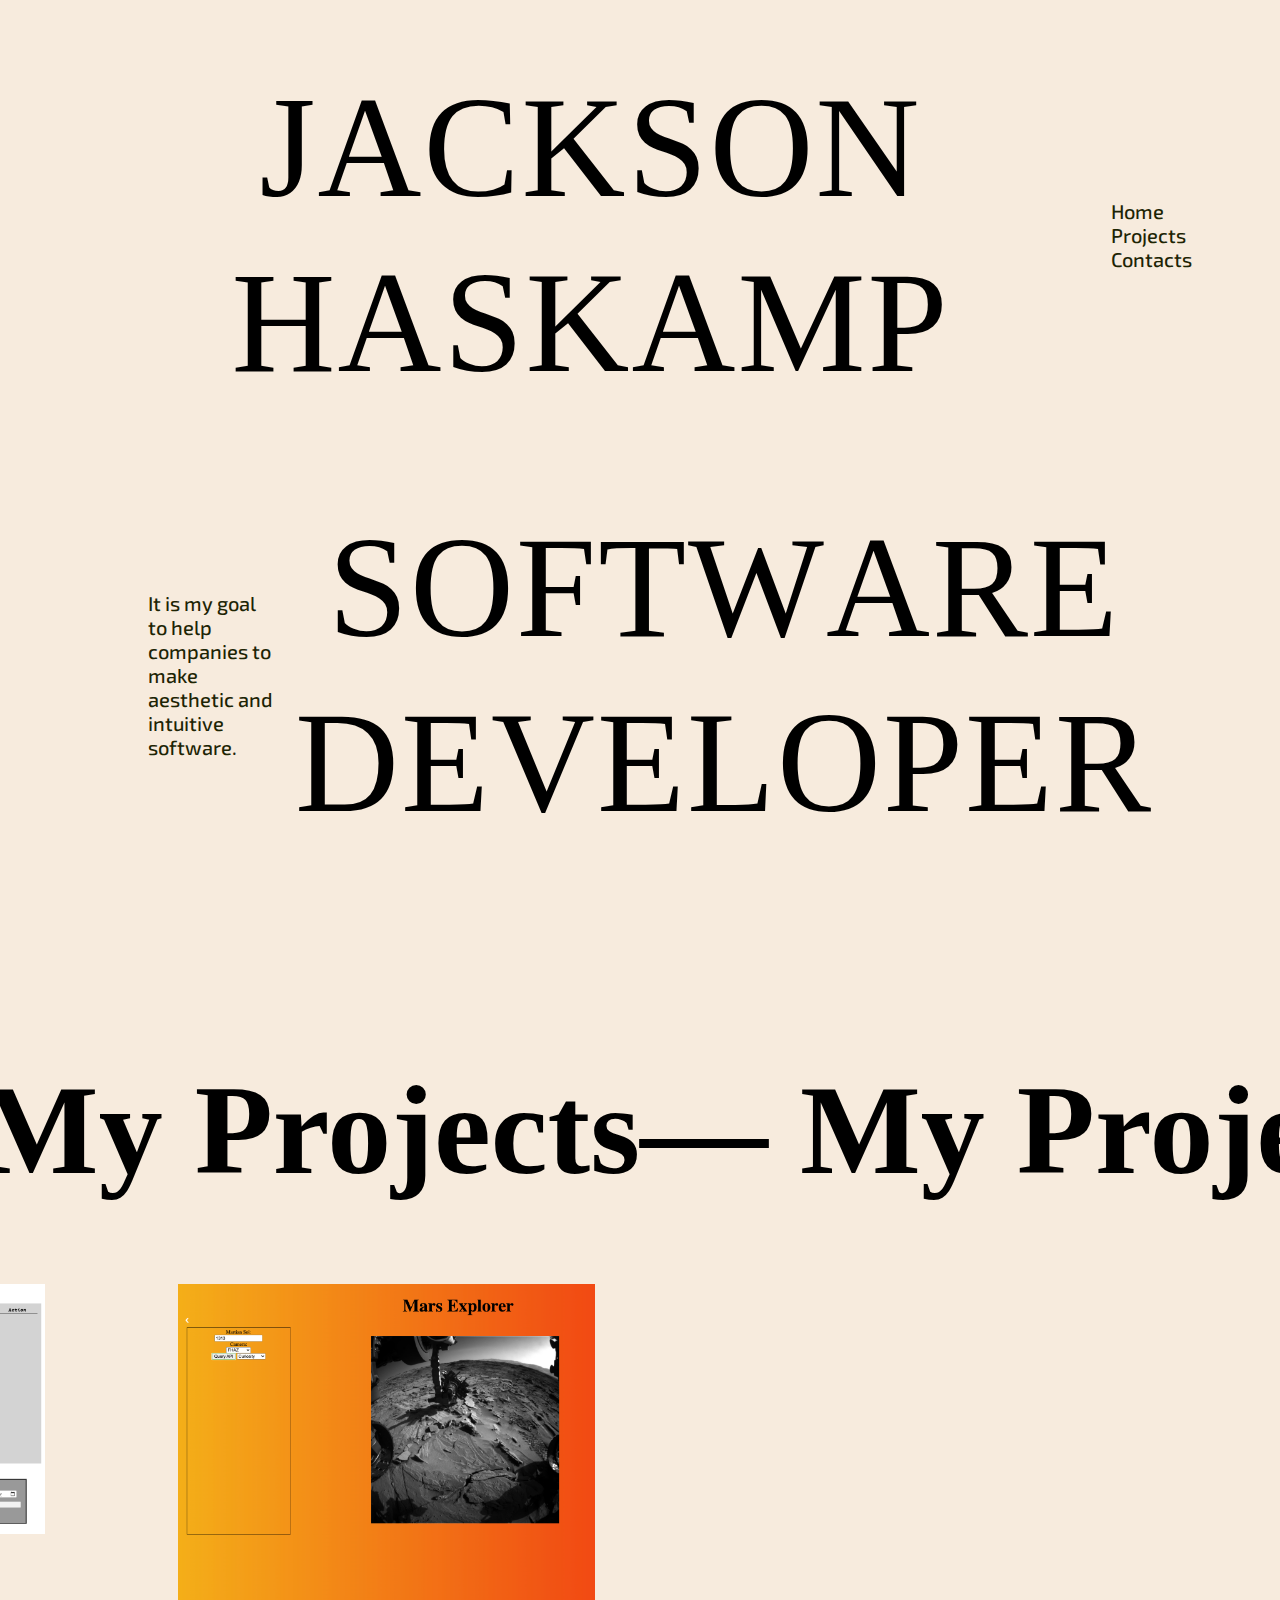
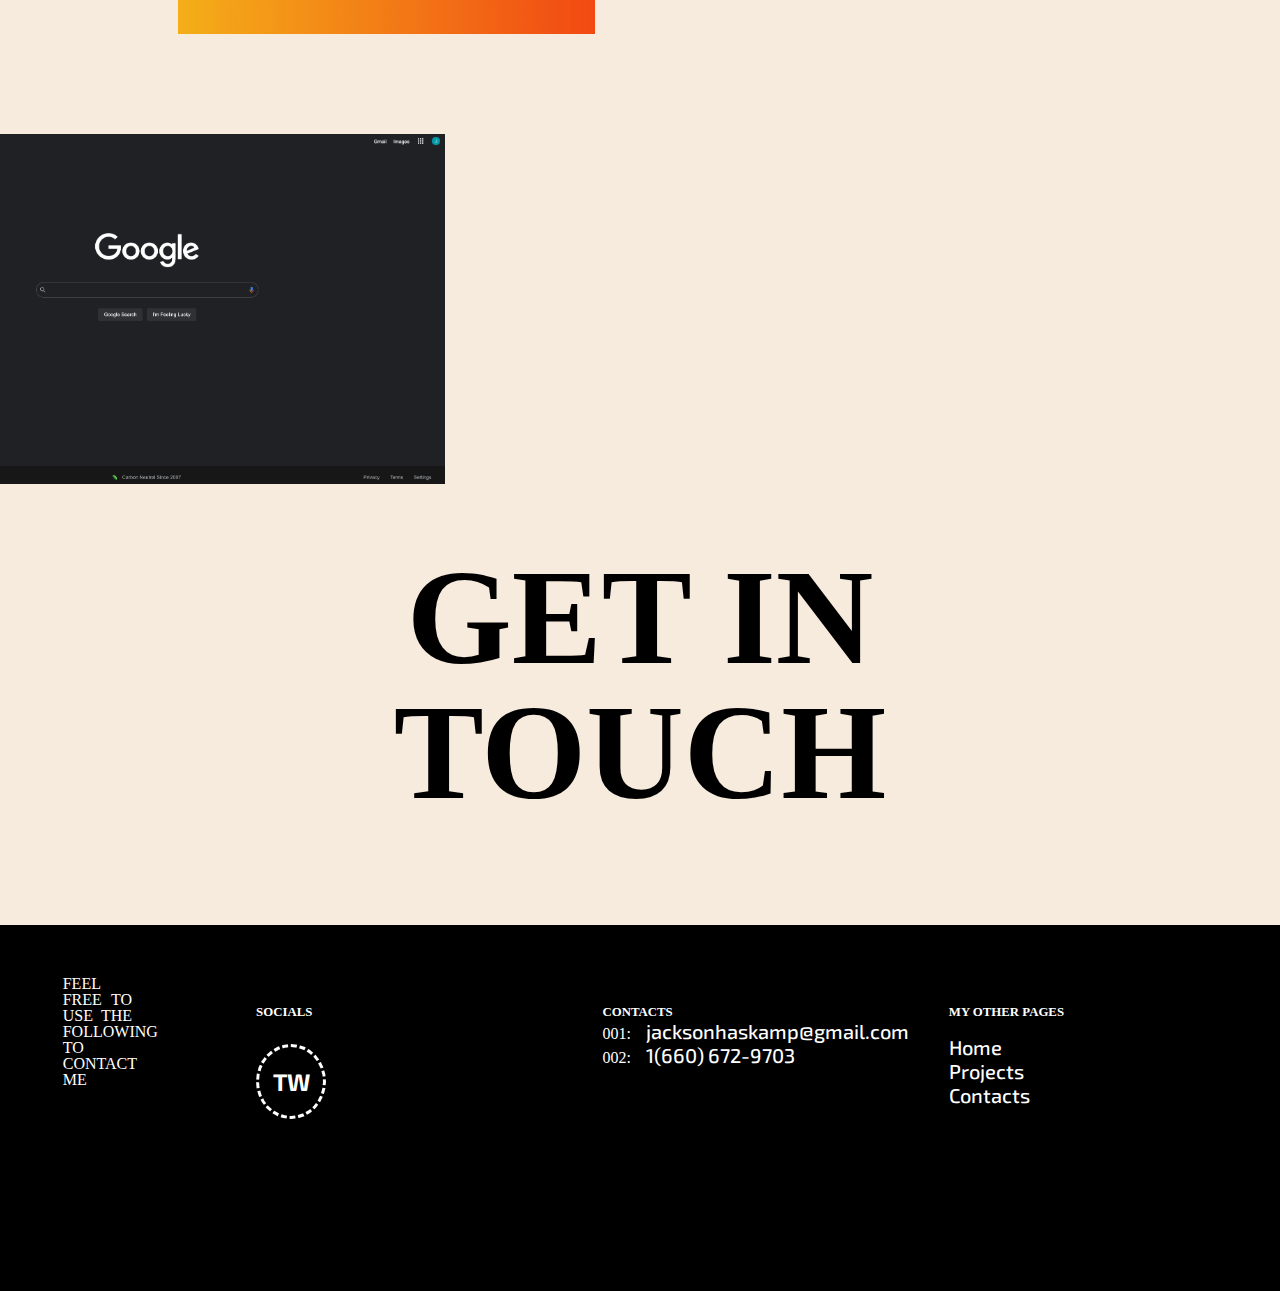
==== commit bc1265f5: "adding google-homepage project to portfolio" ====
--- a/index.html
+++ b/index.html
@@ -123,11 +123,15 @@
                 
                 <div class="flex-row">
                     <div onclick="window.location.href = 'to-do-list.html';" id="to-do-list-thumbnail" class="hvr-bob"></div>
-                     <div class="spacer"></div>
-                    <div id="mars-thumbnail" onclick="window.location.href = 'Mars_Rover_API/index.html';" class="hvr-bob"></div>
+                    <div class="spacer"></div>
+                    <div id="mars-thumbnail" onclick="window.location.href = 'Mars_Rover_API/Mars-2/index.html';" class="hvr-bob"></div>
                     <div class="spacer"></div>
                     <div onclick="window.location.href = 'Ableton/index.html';"  id="ableton-thumbnail" class="hvr-bob"></div>
                     
+                    
+                </div>
+                <div class="flex-row">
+                    <div id="google-homepage-thumbnail" onclick="window.location.href = 'google-homepage/index.html';" class="hvr-bob"></div>
                 </div>
                 
             </div>
--- a/styles.css
+++ b/styles.css
@@ -219,6 +219,13 @@
     background-repeat: no-repeat;
     background-size: cover;
     width: 500px;
+    height: 350px;
+}
+#google-homepage-thumbnail {
+    background-image: url(assets/google-homepage-thumbnail.png);
+    background-repeat: no-repeat;
+    background-size: cover;
+    width: 600px;
     height: 350px;
 }
 #project-header {
